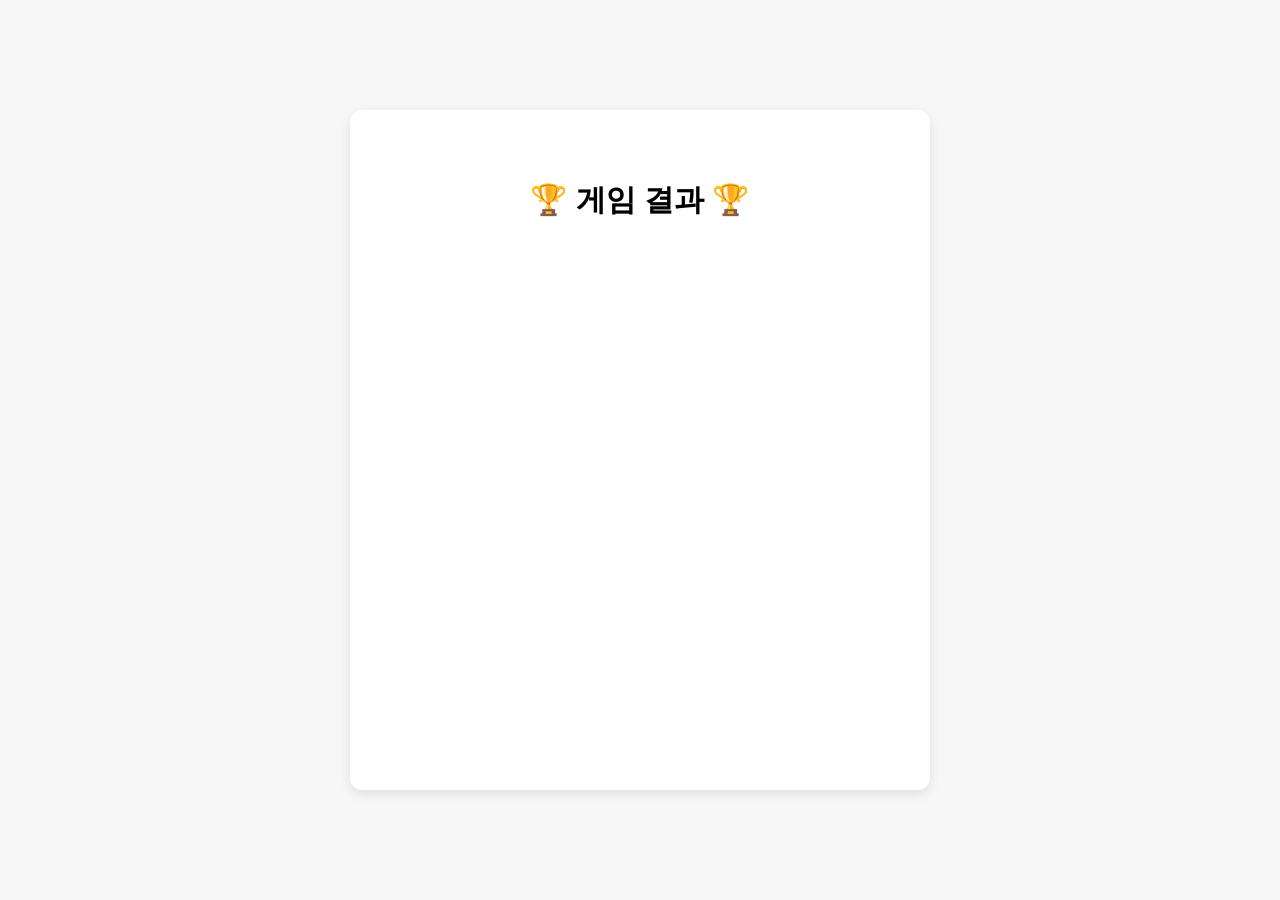
==== result.html @ bc3b7826 "add: game result screen" ====
<!DOCTYPE html>
<html lang="ko">
<head>
  <meta charset="UTF-8">
  <title>게임 결과</title>
  <style>
    body {
      font-family: Arial;
      background-color: #f7f7f7;
      display: flex;
      justify-content: center;
      align-items: center;
      height: 100vh;
      margin: 0;
    }

    .ranking-container {
      width: 520px;
      min-height: 600px;
      background: #fff;
      padding: 30px;
      padding-top: 50px;
      border-radius: 12px;
      box-shadow: 0 4px 12px rgba(0,0,0,0.1);
    }

    .title {
      text-align: center;
      font-size: 30px;
      font-weight: bold;
      margin-top: 20px;
      margin-bottom: 60px;
    }

    /* 🥇 1위 */
    .first-place-card {
      display: flex;
      align-items: center;
      justify-content: center;
      padding: 20px;
      margin-bottom: 30px;
      border: 3px solid gold;
      border-radius: 16px;
      background: #fff8dc;
    }

    .first-place-card img {
      width: 90px;
      height: 100px;
      border-radius: 50%;
      margin-right: 20px;
    }

    .first-place-card .rank {
      font-size: 20px;
      font-weight: bold;
      margin-right: 20px;
    }

    /* 🥈🥉 */
    .other-player {
      display: flex;
      align-items: center;
      margin-bottom: 15px;
      padding: 12px 30px;
      border-radius: 10px;
      background: #f0f0f0;
    }

    .other-player img {
      width: 45px;
      height: 50px;
      border-radius: 50%;
      margin-right: 12px;
    }

    .player-info {
      flex-grow: 1;
      display: flex;
      justify-content: space-between;
      align-items: center;
    }

    .player-name {
      font-size: 18px;
      font-weight: bold;
    }

    .player-score {
      font-size: 18px;
    }

    .rank {
      font-size: 18px;
      font-weight: bold;
      margin-right: 20px;
    }

    .bankrupt img {
      filter: grayscale(100%);
    }

    .second { border: 2px solid silver; }
    .third { border: 2px solid #c2803f; }
  </style>
</head>

<body>
  <div class="ranking-container">
    <div class="title">🏆 게임 결과 🏆</div>

    <div id="first-place"></div>
    <div id="other-places"></div>
  </div>

  <script>
    async function loadResult() {
      try {
        const res = await fetch("/api/result");

        if (!res.ok) {
          throw new Error("결과 조회 실패");
        }

        let players = await res.json();

        // 정렬 (rank 없는 건 뒤로)
        players.sort((a, b) => {
          if (a.rank === null) return 1;
          if (b.rank === null) return -1;
          return a.rank - b.rank;
        });

        render(players);

      } catch (err) {
        console.error(err);
        alert("결과를 불러올 수 없습니다.");
      }
    }

    function render(players) {
      const firstContainer = document.getElementById("first-place");
      const otherContainer = document.getElementById("other-places");

      firstContainer.innerHTML = "";
      otherContainer.innerHTML = "";

      players.forEach(p => {
        const rankText = p.rank ? `${p.rank}위` : "파산";

        // 🥇 1위
        if (p.rank === 1) {
          const div = document.createElement("div");
          div.className = "first-place-card";

          div.innerHTML = `
            <div class="rank">1위</div>
            <img src="/assets/player${p.id}_icon.png" alt="${p.name}">
            <div>
              <div style="font-size:24px; font-weight:bold;">👑 ${p.name}</div>
              <div style="font-size:20px;">
                ${p.is_bankrupt ? "파산" : "💰 " + p.money + "만원"}
              </div>
            </div>
          `;

          firstContainer.appendChild(div);
        }

        //나머지
        else {
          const div = document.createElement("div");
          div.className = "other-player";

          if (p.is_bankrupt) div.classList.add("bankrupt");
          else if (p.rank === 2) div.classList.add("second");
          else if (p.rank === 3) div.classList.add("third");

          div.innerHTML = `
            <div class="rank">${rankText}</div>
            <img src="/assets/player${p.id}_icon.png" alt="${p.name}">
            <div class="player-info">
              <div class="player-name">${p.name}</div>
              <div class="player-score">
                ${p.is_bankrupt ? "파산" : "💰 " + p.money + "만원"}
              </div>
            </div>
          `;

          otherContainer.appendChild(div);
        }
      });
    }

    loadResult();
  </script>
</body>
</html>
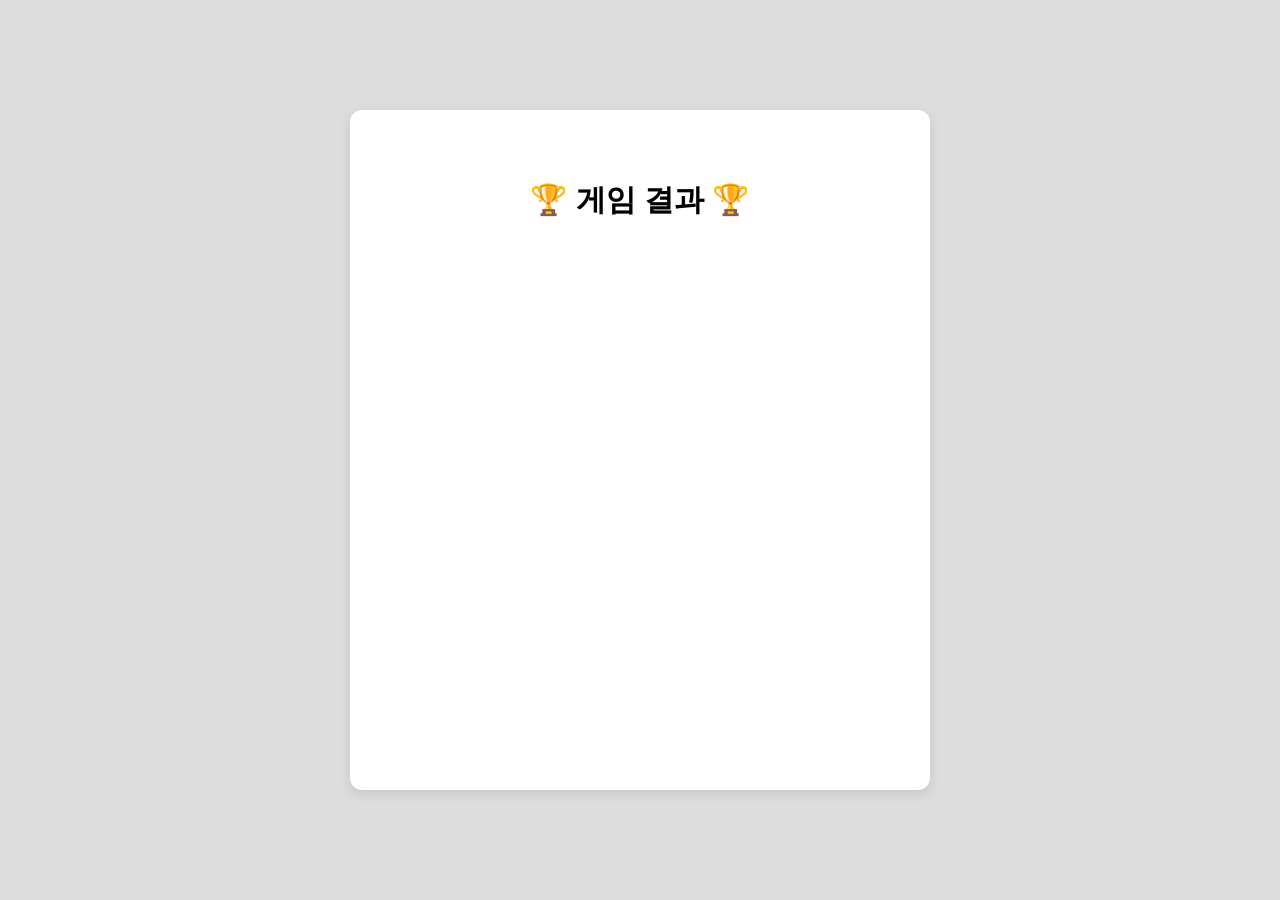
==== commit bad8378d: "style: update result screen UI" ====
--- a/result.html
+++ b/result.html
@@ -6,7 +6,7 @@
   <style>
     body {
       font-family: Arial;
-      background-color: #f7f7f7;
+      background-color: #ddd;
       display: flex;
       justify-content: center;
       align-items: center;
@@ -64,7 +64,8 @@
       margin-bottom: 15px;
       padding: 12px 30px;
       border-radius: 10px;
-      background: #f0f0f0;
+      background: #ffffff;
+      border: 2px solid rgb(228, 228, 228);
     }
 
     .other-player img {
@@ -96,12 +97,11 @@
       margin-right: 20px;
     }
 
-    .bankrupt img {
-      filter: grayscale(100%);
-    }
+    .bankrupt img {filter: grayscale(100%);}
+    .bankrupt {border: none !important;}
 
-    .second { border: 2px solid silver; }
-    .third { border: 2px solid #c2803f; }
+    .second { border: 2px solid silver;  background-color: rgb(245, 245, 245);}
+    .third { border: 2px solid #c2803f; background-color: #ebded1;}
   </style>
 </head>
 
@@ -192,7 +192,6 @@
         }
       });
     }
-
     loadResult();
   </script>
 </body>
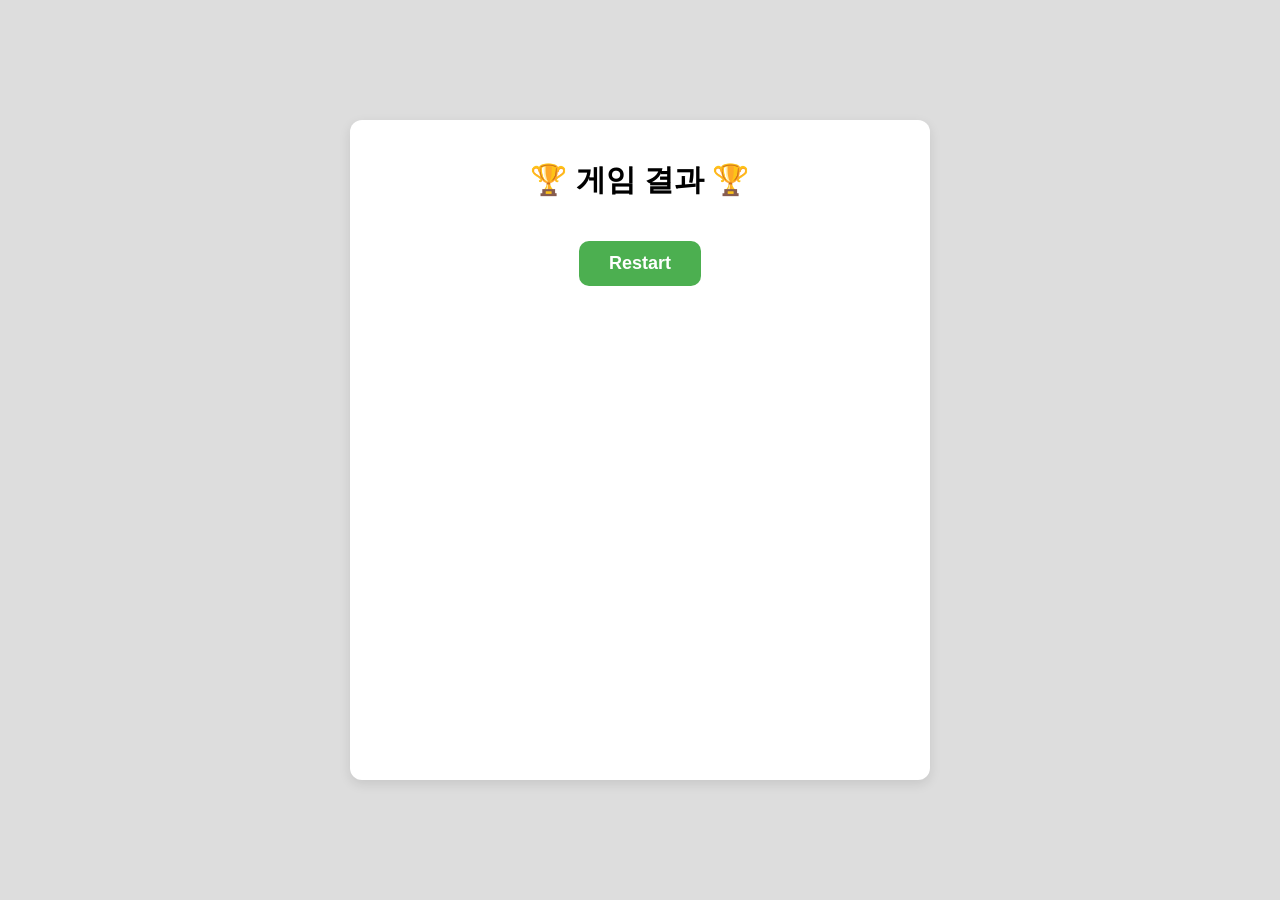
==== commit 14645cc9: "feat: add restart button to result page" ====
--- a/result.html
+++ b/result.html
@@ -19,7 +19,7 @@
       min-height: 600px;
       background: #fff;
       padding: 30px;
-      padding-top: 50px;
+      padding-top: 30px;
       border-radius: 12px;
       box-shadow: 0 4px 12px rgba(0,0,0,0.1);
     }
@@ -28,8 +28,8 @@
       text-align: center;
       font-size: 30px;
       font-weight: bold;
-      margin-top: 20px;
-      margin-bottom: 60px;
+      margin-top: 10px;
+      margin-bottom: 40px;
     }
 
     /* 🥇 1위 */
@@ -102,6 +102,29 @@
 
     .second { border: 2px solid silver;  background-color: rgb(245, 245, 245);}
     .third { border: 2px solid #c2803f; background-color: #ebded1;}
+
+    .restart-container {
+      display: flex;
+      justify-content: center;
+      margin-top: 30px;
+    }
+
+    .restart-btn {
+      padding: 12px 30px;
+      font-size: 18px;
+      font-weight: bold;
+      border: none;
+      border-radius: 10px;
+      background-color: #4CAF50;
+      color: white;
+      cursor: pointer;
+      transition: 0.2s;
+    }
+
+    .restart-btn:hover {
+      background-color: #45a049;
+      transform: scale(1.05);
+    }
   </style>
 </head>
 
@@ -111,6 +134,7 @@
 
     <div id="first-place"></div>
     <div id="other-places"></div>
+    <div class="restart-container"><button class="restart-btn" onclick="restartGame()">Restart</button></div>
   </div>
 
   <script>
@@ -192,6 +216,14 @@
         }
       });
     }
+    async function restartGame() {
+      try {
+        await fetch("/api/reset", { method: "POST" });
+        window.location.href = "/";
+      } catch (e) {
+        alert("재시작 실패");
+      }
+    }
     loadResult();
   </script>
 </body>
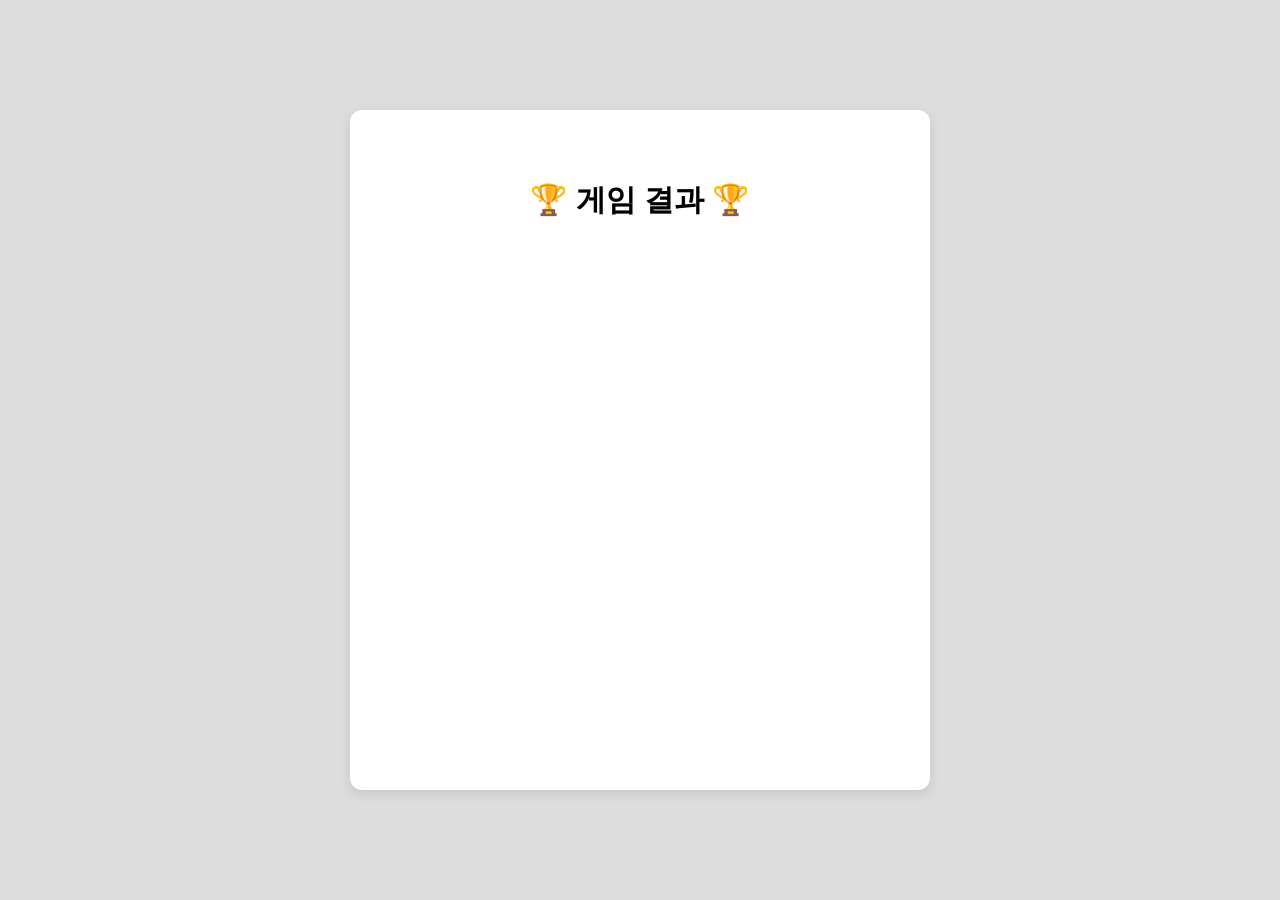
==== commit 6b0756bd: "Merge branch 'main' of https://github.com/eisyxx/sure_rust_project" ====
--- a/result.html
+++ b/result.html
@@ -19,7 +19,7 @@
       min-height: 600px;
       background: #fff;
       padding: 30px;
-      padding-top: 30px;
+      padding-top: 50px;
       border-radius: 12px;
       box-shadow: 0 4px 12px rgba(0,0,0,0.1);
     }
@@ -28,8 +28,8 @@
       text-align: center;
       font-size: 30px;
       font-weight: bold;
-      margin-top: 10px;
-      margin-bottom: 40px;
+      margin-top: 20px;
+      margin-bottom: 60px;
     }
 
     /* 🥇 1위 */
@@ -102,29 +102,6 @@
 
     .second { border: 2px solid silver;  background-color: rgb(245, 245, 245);}
     .third { border: 2px solid #c2803f; background-color: #ebded1;}
-
-    .restart-container {
-      display: flex;
-      justify-content: center;
-      margin-top: 30px;
-    }
-
-    .restart-btn {
-      padding: 12px 30px;
-      font-size: 18px;
-      font-weight: bold;
-      border: none;
-      border-radius: 10px;
-      background-color: #4CAF50;
-      color: white;
-      cursor: pointer;
-      transition: 0.2s;
-    }
-
-    .restart-btn:hover {
-      background-color: #45a049;
-      transform: scale(1.05);
-    }
   </style>
 </head>
 
@@ -134,7 +111,6 @@
 
     <div id="first-place"></div>
     <div id="other-places"></div>
-    <div class="restart-container"><button class="restart-btn" onclick="restartGame()">Restart</button></div>
   </div>
 
   <script>
@@ -216,14 +192,6 @@
         }
       });
     }
-    async function restartGame() {
-      try {
-        await fetch("/api/reset", { method: "POST" });
-        window.location.href = "/";
-      } catch (e) {
-        alert("재시작 실패");
-      }
-    }
     loadResult();
   </script>
 </body>
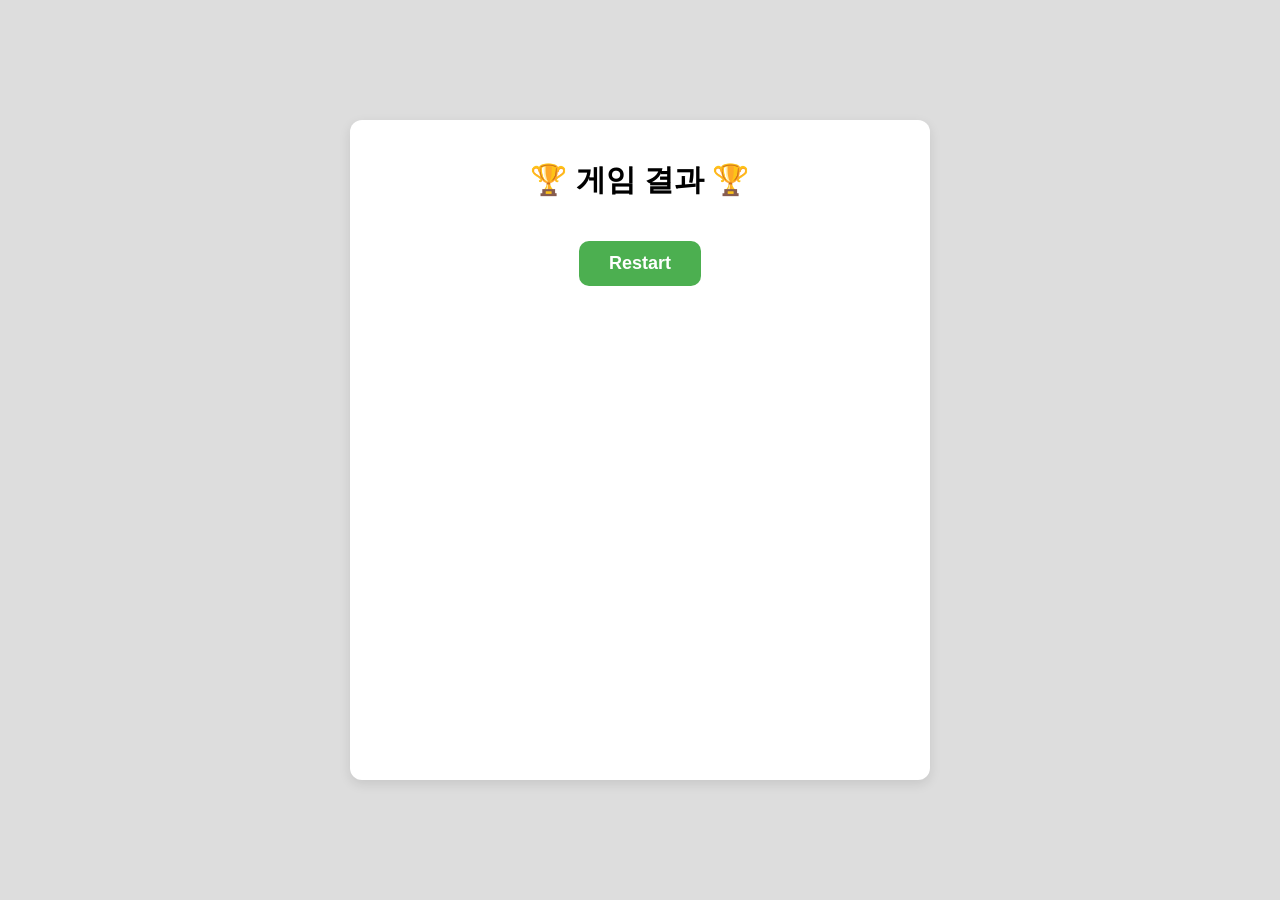
==== commit 68115f64: "Merge pull request #32 from eisyxx/31-add-restart-button-to-result-page feat: add restart button to " ====
--- a/result.html
+++ b/result.html
@@ -19,7 +19,7 @@
       min-height: 600px;
       background: #fff;
       padding: 30px;
-      padding-top: 50px;
+      padding-top: 30px;
       border-radius: 12px;
       box-shadow: 0 4px 12px rgba(0,0,0,0.1);
     }
@@ -28,8 +28,8 @@
       text-align: center;
       font-size: 30px;
       font-weight: bold;
-      margin-top: 20px;
-      margin-bottom: 60px;
+      margin-top: 10px;
+      margin-bottom: 40px;
     }
 
     /* 🥇 1위 */
@@ -102,6 +102,29 @@
 
     .second { border: 2px solid silver;  background-color: rgb(245, 245, 245);}
     .third { border: 2px solid #c2803f; background-color: #ebded1;}
+
+    .restart-container {
+      display: flex;
+      justify-content: center;
+      margin-top: 30px;
+    }
+
+    .restart-btn {
+      padding: 12px 30px;
+      font-size: 18px;
+      font-weight: bold;
+      border: none;
+      border-radius: 10px;
+      background-color: #4CAF50;
+      color: white;
+      cursor: pointer;
+      transition: 0.2s;
+    }
+
+    .restart-btn:hover {
+      background-color: #45a049;
+      transform: scale(1.05);
+    }
   </style>
 </head>
 
@@ -111,6 +134,7 @@
 
     <div id="first-place"></div>
     <div id="other-places"></div>
+    <div class="restart-container"><button class="restart-btn" onclick="restartGame()">Restart</button></div>
   </div>
 
   <script>
@@ -192,6 +216,14 @@
         }
       });
     }
+    async function restartGame() {
+      try {
+        await fetch("/api/reset", { method: "POST" });
+        window.location.href = "/";
+      } catch (e) {
+        alert("재시작 실패");
+      }
+    }
     loadResult();
   </script>
 </body>
